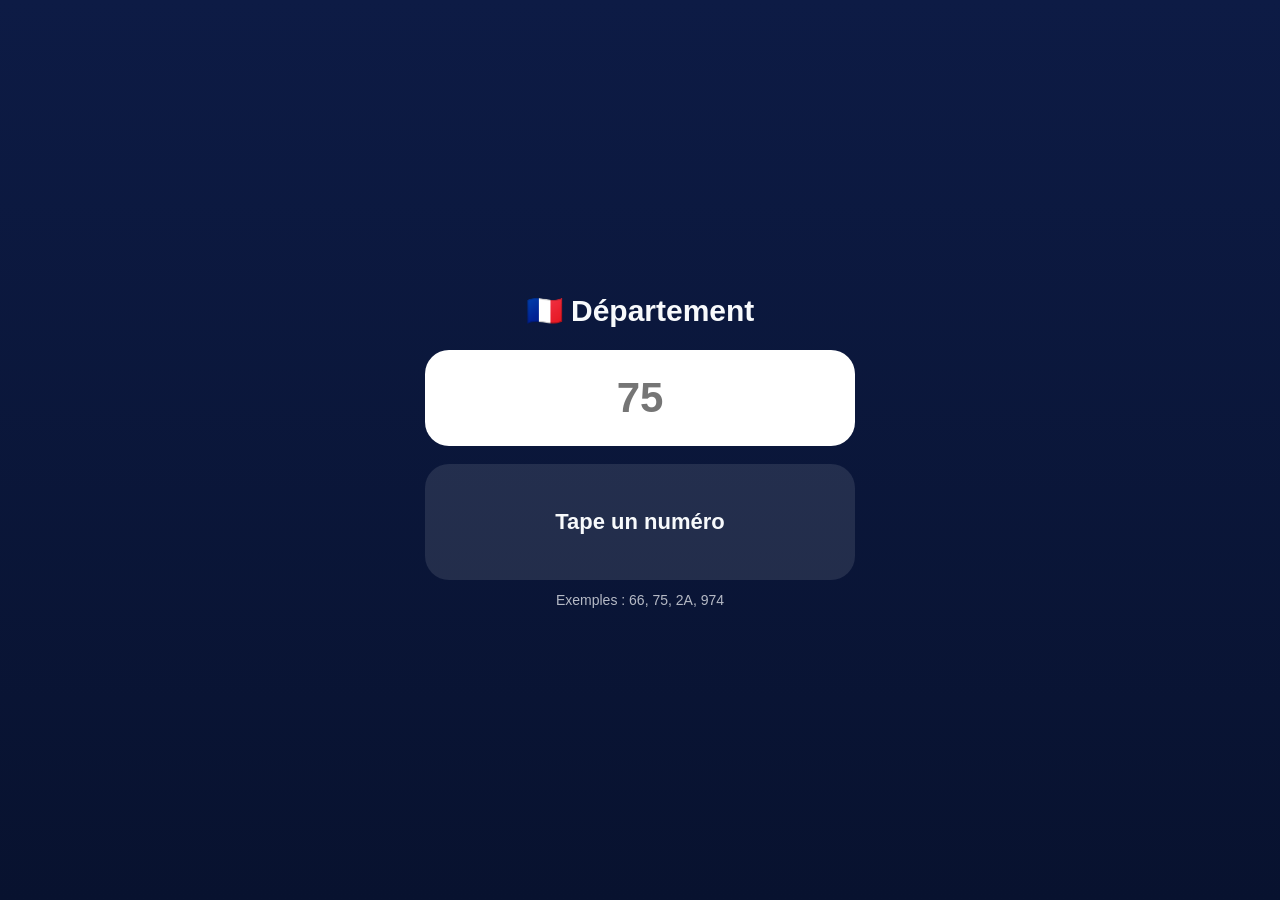
==== departements.html @ 72fa9fa7 "Add files via upload" ====
<!DOCTYPE html>
<html lang="fr">
<head>
<meta charset="UTF-8">
<meta name="viewport" content="width=device-width, initial-scale=1.0, viewport-fit=cover">
<title>Département</title>
<meta name="theme-color" content="#08122f">
<style>
*{box-sizing:border-box;-webkit-tap-highlight-color:transparent}
html,body{height:100%}
body{
  margin:0;
  font-family:-apple-system,BlinkMacSystemFont,"SF Pro Text","SF Pro Display",sans-serif;
  color:#f8fafc;
  background:linear-gradient(180deg,#0d1b45,#08122f);
}
.wrap{
  min-height:100%;
  display:flex;
  align-items:center;
  justify-content:center;
  padding:20px;
}
.app{width:100%;max-width:430px}
h1{
  text-align:center;
  margin:0 0 22px;
  font-size:30px;
  font-weight:800;
}
.input{
  width:100%;
  border:none;
  outline:none;
  border-radius:24px;
  background:#fff;
  color:#111827;
  padding:24px 18px;
  font-size:42px;
  font-weight:700;
  text-align:center;
  text-transform:uppercase;
}
.result{
  margin-top:18px;
  min-height:116px;
  border-radius:24px;
  display:flex;
  align-items:center;
  justify-content:center;
  text-align:center;
  padding:20px;
  background:rgba(255,255,255,.10);
  font-size:22px;
  font-weight:700;
}
.result.found{
  background:rgba(34,197,94,.20);
}
.result.unknown{
  background:rgba(239,68,68,.18);
}
.helper{
  text-align:center;
  margin-top:12px;
  color:rgba(248,250,252,.72);
  font-size:14px;
}
.name{
  font-size:34px;
  line-height:1.1;
  letter-spacing:-.02em;
}
</style>
</head>
<body>
<div class="wrap">
  <main class="app">
    <h1>🇫🇷 Département</h1>
    <input id="deptInput" class="input" type="text" inputmode="text" autocomplete="off" autocorrect="off" autocapitalize="characters" spellcheck="false" maxlength="3" placeholder="75">
    <div id="deptResult" class="result">Tape un numéro</div>
    <div class="helper">Exemples : 66, 75, 2A, 974</div>
  </main>
</div>

<script>
(function(){
  const data = {
    "01":"Ain","02":"Aisne","03":"Allier","04":"Alpes-de-Haute-Provence","05":"Hautes-Alpes",
    "06":"Alpes-Maritimes","07":"Ardèche","08":"Ardennes","09":"Ariège","10":"Aube",
    "11":"Aude","12":"Aveyron","13":"Bouches-du-Rhône","14":"Calvados","15":"Cantal",
    "16":"Charente","17":"Charente-Maritime","18":"Cher","19":"Corrèze","2A":"Corse-du-Sud",
    "2B":"Haute-Corse","21":"Côte-d'Or","22":"Côtes-d'Armor","23":"Creuse","24":"Dordogne",
    "25":"Doubs","26":"Drôme","27":"Eure","28":"Eure-et-Loir","29":"Finistère",
    "30":"Gard","31":"Haute-Garonne","32":"Gers","33":"Gironde","34":"Hérault",
    "35":"Ille-et-Vilaine","36":"Indre","37":"Indre-et-Loire","38":"Isère","39":"Jura",
    "40":"Landes","41":"Loir-et-Cher","42":"Loire","43":"Haute-Loire","44":"Loire-Atlantique",
    "45":"Loiret","46":"Lot","47":"Lot-et-Garonne","48":"Lozère","49":"Maine-et-Loire",
    "50":"Manche","51":"Marne","52":"Haute-Marne","53":"Mayenne","54":"Meurthe-et-Moselle",
    "55":"Meuse","56":"Morbihan","57":"Moselle","58":"Nièvre","59":"Nord",
    "60":"Oise","61":"Orne","62":"Pas-de-Calais","63":"Puy-de-Dôme","64":"Pyrénées-Atlantiques",
    "65":"Hautes-Pyrénées","66":"Pyrénées-Orientales","67":"Bas-Rhin","68":"Haut-Rhin","69":"Rhône",
    "70":"Haute-Saône","71":"Saône-et-Loire","72":"Sarthe","73":"Savoie","74":"Haute-Savoie",
    "75":"Paris","76":"Seine-Maritime","77":"Seine-et-Marne","78":"Yvelines","79":"Deux-Sèvres",
    "80":"Somme","81":"Tarn","82":"Tarn-et-Garonne","83":"Var","84":"Vaucluse",
    "85":"Vendée","86":"Vienne","87":"Haute-Vienne","88":"Vosges","89":"Yonne",
    "90":"Territoire de Belfort","91":"Essonne","92":"Hauts-de-Seine","93":"Seine-Saint-Denis","94":"Val-de-Marne",
    "95":"Val-d'Oise","971":"Guadeloupe","972":"Martinique","973":"Guyane","974":"La Réunion","976":"Mayotte"
  };

  const input = document.getElementById("deptInput");
  const result = document.getElementById("deptResult");

  function normalize(value){
    return String(value || "").trim().toUpperCase().replace(/[^0-9AB]/g, "");
  }

  function update(){
    const val = normalize(input.value);
    input.value = val;
    if(!val){
      result.className = "result";
      result.textContent = "Tape un numéro";
      return;
    }
    if (Object.prototype.hasOwnProperty.call(data, val)) {
      result.className = "result found";
      result.innerHTML = '<div class="name">' + data[val] + '</div>';
    } else {
      result.className = "result unknown";
      result.innerHTML = '<div class="name">Inconnu</div>';
    }
  }

  input.addEventListener("input", update);
  input.addEventListener("keyup", update);
  input.addEventListener("change", update);
  update();
})();
</script>
</body>
</html>
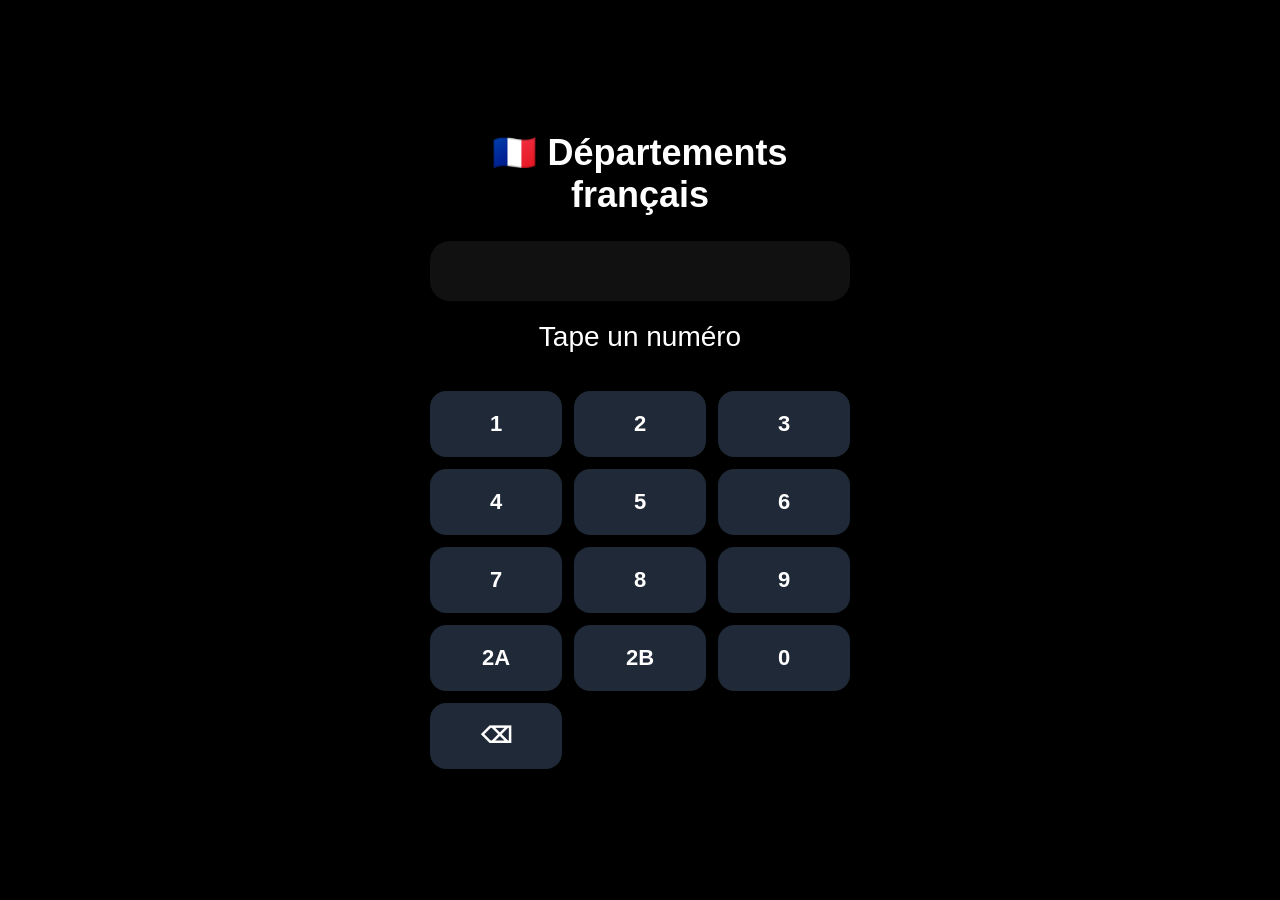
==== commit 8e241f57: "Add files via upload" ====
--- a/departements.html
+++ b/departements.html
@@ -3,140 +3,115 @@
 <head>
 <meta charset="UTF-8">
 <meta name="viewport" content="width=device-width, initial-scale=1.0, viewport-fit=cover">
-<title>Département</title>
-<meta name="theme-color" content="#08122f">
+<title>Départements français</title>
+
+<meta name="apple-mobile-web-app-capable" content="yes">
+<meta name="apple-mobile-web-app-status-bar-style" content="black-translucent">
+
 <style>
-*{box-sizing:border-box;-webkit-tap-highlight-color:transparent}
-html,body{height:100%}
+*{box-sizing:border-box;margin:0;padding:0;-webkit-tap-highlight-color:transparent}
+
 body{
-  margin:0;
-  font-family:-apple-system,BlinkMacSystemFont,"SF Pro Text","SF Pro Display",sans-serif;
-  color:#f8fafc;
-  background:linear-gradient(180deg,#0d1b45,#08122f);
+  font-family:-apple-system,BlinkMacSystemFont,"SF Pro Display",sans-serif;
+  background:#000;
+  color:#fff;
+  display:flex;
+  justify-content:center;
+  align-items:center;
+  height:100vh;
 }
-.wrap{
-  min-height:100%;
-  display:flex;
-  align-items:center;
-  justify-content:center;
+
+.app{width:100%;max-width:420px;text-align:center}
+
+h1{
+  font-size:36px;
+  font-weight:800;
+  margin-bottom:25px;
+}
+
+.display{
+  background:#111;
+  border-radius:20px;
+  padding:30px 10px;
+  font-size:44px;
+  margin-bottom:20px;
+}
+
+.result{
+  font-size:28px;
+  margin-bottom:30px;
+  min-height:40px;
+}
+
+.keyboard{
+  display:grid;
+  grid-template-columns:repeat(3,1fr);
+  gap:12px;
+}
+
+.key{
+  background:#1f2937;
   padding:20px;
+  border-radius:16px;
+  font-size:22px;
+  font-weight:600;
 }
-.app{width:100%;max-width:430px}
-h1{
-  text-align:center;
-  margin:0 0 22px;
-  font-size:30px;
-  font-weight:800;
-}
-.input{
-  width:100%;
-  border:none;
-  outline:none;
-  border-radius:24px;
-  background:#fff;
-  color:#111827;
-  padding:24px 18px;
-  font-size:42px;
-  font-weight:700;
-  text-align:center;
-  text-transform:uppercase;
-}
-.result{
-  margin-top:18px;
-  min-height:116px;
-  border-radius:24px;
-  display:flex;
-  align-items:center;
-  justify-content:center;
-  text-align:center;
-  padding:20px;
-  background:rgba(255,255,255,.10);
-  font-size:22px;
-  font-weight:700;
-}
-.result.found{
-  background:rgba(34,197,94,.20);
-}
-.result.unknown{
-  background:rgba(239,68,68,.18);
-}
-.helper{
-  text-align:center;
-  margin-top:12px;
-  color:rgba(248,250,252,.72);
-  font-size:14px;
-}
-.name{
-  font-size:34px;
-  line-height:1.1;
-  letter-spacing:-.02em;
+
+.key:active{
+  transform:scale(0.9);
+  background:#374151;
 }
 </style>
 </head>
+
 <body>
-<div class="wrap">
-  <main class="app">
-    <h1>🇫🇷 Département</h1>
-    <input id="deptInput" class="input" type="text" inputmode="text" autocomplete="off" autocorrect="off" autocapitalize="characters" spellcheck="false" maxlength="3" placeholder="75">
-    <div id="deptResult" class="result">Tape un numéro</div>
-    <div class="helper">Exemples : 66, 75, 2A, 974</div>
-  </main>
+
+<div class="app">
+  <h1>🇫🇷 Départements français</h1>
+
+  <div id="display" class="display"></div>
+  <div id="result" class="result">Tape un numéro</div>
+
+  <div class="keyboard">
+    <div class="key" onclick="press('1')">1</div>
+    <div class="key" onclick="press('2')">2</div>
+    <div class="key" onclick="press('3')">3</div>
+    <div class="key" onclick="press('4')">4</div>
+    <div class="key" onclick="press('5')">5</div>
+    <div class="key" onclick="press('6')">6</div>
+    <div class="key" onclick="press('7')">7</div>
+    <div class="key" onclick="press('8')">8</div>
+    <div class="key" onclick="press('9')">9</div>
+    <div class="key" onclick="press('2A')">2A</div>
+    <div class="key" onclick="press('2B')">2B</div>
+    <div class="key" onclick="press('0')">0</div>
+    <div class="key" onclick="clearInput()">⌫</div>
+  </div>
 </div>
 
 <script>
-(function(){
-  const data = {
-    "01":"Ain","02":"Aisne","03":"Allier","04":"Alpes-de-Haute-Provence","05":"Hautes-Alpes",
-    "06":"Alpes-Maritimes","07":"Ardèche","08":"Ardennes","09":"Ariège","10":"Aube",
-    "11":"Aude","12":"Aveyron","13":"Bouches-du-Rhône","14":"Calvados","15":"Cantal",
-    "16":"Charente","17":"Charente-Maritime","18":"Cher","19":"Corrèze","2A":"Corse-du-Sud",
-    "2B":"Haute-Corse","21":"Côte-d'Or","22":"Côtes-d'Armor","23":"Creuse","24":"Dordogne",
-    "25":"Doubs","26":"Drôme","27":"Eure","28":"Eure-et-Loir","29":"Finistère",
-    "30":"Gard","31":"Haute-Garonne","32":"Gers","33":"Gironde","34":"Hérault",
-    "35":"Ille-et-Vilaine","36":"Indre","37":"Indre-et-Loire","38":"Isère","39":"Jura",
-    "40":"Landes","41":"Loir-et-Cher","42":"Loire","43":"Haute-Loire","44":"Loire-Atlantique",
-    "45":"Loiret","46":"Lot","47":"Lot-et-Garonne","48":"Lozère","49":"Maine-et-Loire",
-    "50":"Manche","51":"Marne","52":"Haute-Marne","53":"Mayenne","54":"Meurthe-et-Moselle",
-    "55":"Meuse","56":"Morbihan","57":"Moselle","58":"Nièvre","59":"Nord",
-    "60":"Oise","61":"Orne","62":"Pas-de-Calais","63":"Puy-de-Dôme","64":"Pyrénées-Atlantiques",
-    "65":"Hautes-Pyrénées","66":"Pyrénées-Orientales","67":"Bas-Rhin","68":"Haut-Rhin","69":"Rhône",
-    "70":"Haute-Saône","71":"Saône-et-Loire","72":"Sarthe","73":"Savoie","74":"Haute-Savoie",
-    "75":"Paris","76":"Seine-Maritime","77":"Seine-et-Marne","78":"Yvelines","79":"Deux-Sèvres",
-    "80":"Somme","81":"Tarn","82":"Tarn-et-Garonne","83":"Var","84":"Vaucluse",
-    "85":"Vendée","86":"Vienne","87":"Haute-Vienne","88":"Vosges","89":"Yonne",
-    "90":"Territoire de Belfort","91":"Essonne","92":"Hauts-de-Seine","93":"Seine-Saint-Denis","94":"Val-de-Marne",
-    "95":"Val-d'Oise","971":"Guadeloupe","972":"Martinique","973":"Guyane","974":"La Réunion","976":"Mayotte"
-  };
+const data = {
+"2A":"Corse-du-Sud","2B":"Haute-Corse","66":"Pyrénées-Orientales","75":"Paris"
+};
 
-  const input = document.getElementById("deptInput");
-  const result = document.getElementById("deptResult");
+let input="";
 
-  function normalize(value){
-    return String(value || "").trim().toUpperCase().replace(/[^0-9AB]/g, "");
-  }
+function press(val){
+  if(input.length >= 3) return;
+  input += val;
+  update();
+}
 
-  function update(){
-    const val = normalize(input.value);
-    input.value = val;
-    if(!val){
-      result.className = "result";
-      result.textContent = "Tape un numéro";
-      return;
-    }
-    if (Object.prototype.hasOwnProperty.call(data, val)) {
-      result.className = "result found";
-      result.innerHTML = '<div class="name">' + data[val] + '</div>';
-    } else {
-      result.className = "result unknown";
-      result.innerHTML = '<div class="name">Inconnu</div>';
-    }
-  }
+function clearInput(){
+  input = input.slice(0,-1);
+  update();
+}
 
-  input.addEventListener("input", update);
-  input.addEventListener("keyup", update);
-  input.addEventListener("change", update);
-  update();
-})();
+function update(){
+  document.getElementById("display").textContent = input;
+  document.getElementById("result").textContent = data[input] || "Inconnu";
+}
 </script>
+
 </body>
 </html>
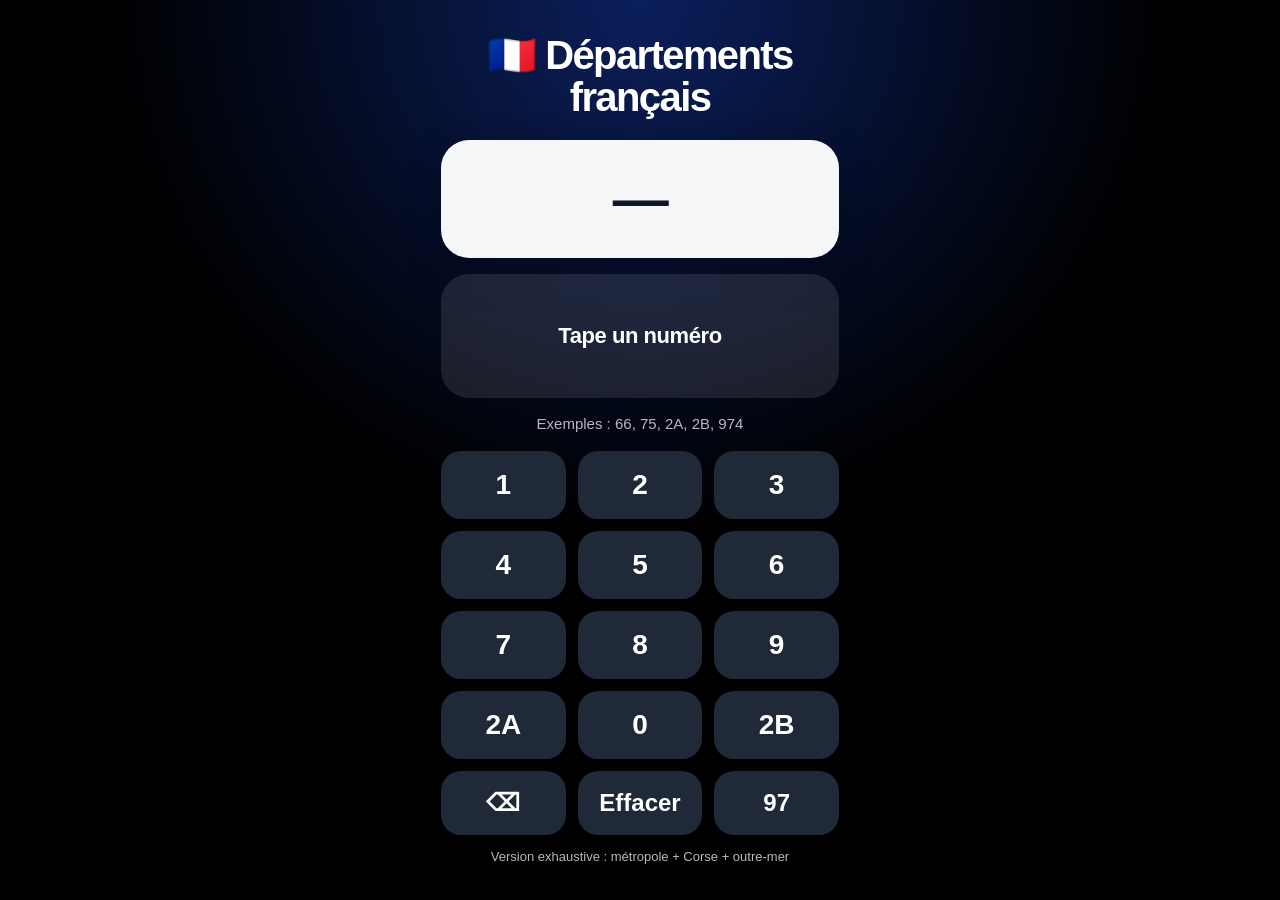
==== commit effb4c61: "Add files via upload" ====
--- a/departements.html
+++ b/departements.html
@@ -7,111 +7,340 @@
 
 <meta name="apple-mobile-web-app-capable" content="yes">
 <meta name="apple-mobile-web-app-status-bar-style" content="black-translucent">
+<meta name="theme-color" content="#000000">
 
 <style>
 *{box-sizing:border-box;margin:0;padding:0;-webkit-tap-highlight-color:transparent}
-
+:root{
+  --bg:#000000;
+  --panel:#111111;
+  --key:#1f2937;
+  --key-active:#374151;
+  --text:#ffffff;
+  --muted:#b8b8c2;
+  --ok:#16a34a;
+  --warn:#ef4444;
+}
+html,body{height:100%}
 body{
-  font-family:-apple-system,BlinkMacSystemFont,"SF Pro Display",sans-serif;
-  background:#000;
-  color:#fff;
+  font-family:-apple-system,BlinkMacSystemFont,"SF Pro Display","SF Pro Text",sans-serif;
+  background:radial-gradient(circle at top, #0b1f5c 0%, #000 48%);
+  color:var(--text);
   display:flex;
   justify-content:center;
   align-items:center;
-  height:100vh;
-}
-
-.app{width:100%;max-width:420px;text-align:center}
-
+  min-height:100vh;
+}
+.app{
+  width:100%;
+  max-width:430px;
+  padding:22px 16px 24px;
+  text-align:center;
+}
 h1{
-  font-size:36px;
+  font-size:40px;
+  line-height:1.05;
   font-weight:800;
-  margin-bottom:25px;
-}
-
+  letter-spacing:-0.04em;
+  margin-bottom:22px;
+}
 .display{
-  background:#111;
-  border-radius:20px;
-  padding:30px 10px;
-  font-size:44px;
-  margin-bottom:20px;
-}
-
+  min-height:118px;
+  background:rgba(255,255,255,.96);
+  color:#0f172a;
+  border-radius:28px;
+  padding:24px 12px;
+  display:flex;
+  align-items:center;
+  justify-content:center;
+  font-size:56px;
+  font-weight:800;
+  letter-spacing:-0.03em;
+  box-shadow:0 12px 36px rgba(0,0,0,.28);
+  margin-bottom:16px;
+}
 .result{
-  font-size:28px;
-  margin-bottom:30px;
-  min-height:40px;
-}
-
+  min-height:124px;
+  border-radius:28px;
+  background:rgba(255,255,255,.10);
+  display:flex;
+  align-items:center;
+  justify-content:center;
+  padding:20px 18px;
+  margin-bottom:16px;
+  transition:.15s ease;
+}
+.result.waiting{color:var(--text)}
+.result.found{background:rgba(22,163,74,.24)}
+.result.unknown{background:rgba(239,68,68,.18)}
+.resultText{
+  font-size:22px;
+  font-weight:700;
+  line-height:1.15;
+  letter-spacing:-0.02em;
+}
+.resultName{
+  font-size:34px;
+  font-weight:800;
+  line-height:1.05;
+  letter-spacing:-0.03em;
+}
+.helper{
+  color:var(--muted);
+  font-size:15px;
+  line-height:1.3;
+  margin-bottom:18px;
+}
 .keyboard{
   display:grid;
   grid-template-columns:repeat(3,1fr);
   gap:12px;
 }
-
 .key{
-  background:#1f2937;
-  padding:20px;
-  border-radius:16px;
-  font-size:22px;
-  font-weight:600;
-}
-
+  border:none;
+  border-radius:20px;
+  background:var(--key);
+  color:var(--text);
+  padding:18px 8px;
+  font-size:28px;
+  font-weight:700;
+  font-family:inherit;
+  transition:transform .08s ease, background .08s ease, opacity .08s ease;
+}
 .key:active{
-  transform:scale(0.9);
-  background:#374151;
+  transform:scale(.94);
+  background:var(--key-active);
+}
+.key.wide{
+  grid-column:span 1;
+}
+.key.action{
+  font-size:24px;
+}
+.footer{
+  margin-top:14px;
+  color:var(--muted);
+  font-size:13px;
+}
+@media (max-width:390px){
+  h1{font-size:35px}
+  .display{font-size:50px}
+  .resultName{font-size:30px}
 }
 </style>
 </head>
-
 <body>
-
 <div class="app">
   <h1>🇫🇷 Départements français</h1>
 
   <div id="display" class="display"></div>
-  <div id="result" class="result">Tape un numéro</div>
+
+  <div id="result" class="result waiting">
+    <div class="resultText">Tape un numéro</div>
+  </div>
+
+  <div class="helper">Exemples : 66, 75, 2A, 2B, 974</div>
 
   <div class="keyboard">
-    <div class="key" onclick="press('1')">1</div>
-    <div class="key" onclick="press('2')">2</div>
-    <div class="key" onclick="press('3')">3</div>
-    <div class="key" onclick="press('4')">4</div>
-    <div class="key" onclick="press('5')">5</div>
-    <div class="key" onclick="press('6')">6</div>
-    <div class="key" onclick="press('7')">7</div>
-    <div class="key" onclick="press('8')">8</div>
-    <div class="key" onclick="press('9')">9</div>
-    <div class="key" onclick="press('2A')">2A</div>
-    <div class="key" onclick="press('2B')">2B</div>
-    <div class="key" onclick="press('0')">0</div>
-    <div class="key" onclick="clearInput()">⌫</div>
+    <button class="key" onclick="press('1')">1</button>
+    <button class="key" onclick="press('2')">2</button>
+    <button class="key" onclick="press('3')">3</button>
+
+    <button class="key" onclick="press('4')">4</button>
+    <button class="key" onclick="press('5')">5</button>
+    <button class="key" onclick="press('6')">6</button>
+
+    <button class="key" onclick="press('7')">7</button>
+    <button class="key" onclick="press('8')">8</button>
+    <button class="key" onclick="press('9')">9</button>
+
+    <button class="key" onclick="press('2A')">2A</button>
+    <button class="key" onclick="press('0')">0</button>
+    <button class="key" onclick="press('2B')">2B</button>
+
+    <button class="key action" onclick="clearOne()">⌫</button>
+    <button class="key action" onclick="clearAll()">Effacer</button>
+    <button class="key action" onclick="press('97')">97</button>
   </div>
+
+  <div class="footer">Version exhaustive : métropole + Corse + outre-mer</div>
 </div>
 
 <script>
 const data = {
-"2A":"Corse-du-Sud","2B":"Haute-Corse","66":"Pyrénées-Orientales","75":"Paris"
+  "01":"Ain",
+  "02":"Aisne",
+  "03":"Allier",
+  "04":"Alpes-de-Haute-Provence",
+  "05":"Hautes-Alpes",
+  "06":"Alpes-Maritimes",
+  "07":"Ardèche",
+  "08":"Ardennes",
+  "09":"Ariège",
+  "10":"Aube",
+  "11":"Aude",
+  "12":"Aveyron",
+  "13":"Bouches-du-Rhône",
+  "14":"Calvados",
+  "15":"Cantal",
+  "16":"Charente",
+  "17":"Charente-Maritime",
+  "18":"Cher",
+  "19":"Corrèze",
+  "2A":"Corse-du-Sud",
+  "2B":"Haute-Corse",
+  "21":"Côte-d'Or",
+  "22":"Côtes-d'Armor",
+  "23":"Creuse",
+  "24":"Dordogne",
+  "25":"Doubs",
+  "26":"Drôme",
+  "27":"Eure",
+  "28":"Eure-et-Loir",
+  "29":"Finistère",
+  "30":"Gard",
+  "31":"Haute-Garonne",
+  "32":"Gers",
+  "33":"Gironde",
+  "34":"Hérault",
+  "35":"Ille-et-Vilaine",
+  "36":"Indre",
+  "37":"Indre-et-Loire",
+  "38":"Isère",
+  "39":"Jura",
+  "40":"Landes",
+  "41":"Loir-et-Cher",
+  "42":"Loire",
+  "43":"Haute-Loire",
+  "44":"Loire-Atlantique",
+  "45":"Loiret",
+  "46":"Lot",
+  "47":"Lot-et-Garonne",
+  "48":"Lozère",
+  "49":"Maine-et-Loire",
+  "50":"Manche",
+  "51":"Marne",
+  "52":"Haute-Marne",
+  "53":"Mayenne",
+  "54":"Meurthe-et-Moselle",
+  "55":"Meuse",
+  "56":"Morbihan",
+  "57":"Moselle",
+  "58":"Nièvre",
+  "59":"Nord",
+  "60":"Oise",
+  "61":"Orne",
+  "62":"Pas-de-Calais",
+  "63":"Puy-de-Dôme",
+  "64":"Pyrénées-Atlantiques",
+  "65":"Hautes-Pyrénées",
+  "66":"Pyrénées-Orientales",
+  "67":"Bas-Rhin",
+  "68":"Haut-Rhin",
+  "69":"Rhône",
+  "70":"Haute-Saône",
+  "71":"Saône-et-Loire",
+  "72":"Sarthe",
+  "73":"Savoie",
+  "74":"Haute-Savoie",
+  "75":"Paris",
+  "76":"Seine-Maritime",
+  "77":"Seine-et-Marne",
+  "78":"Yvelines",
+  "79":"Deux-Sèvres",
+  "80":"Somme",
+  "81":"Tarn",
+  "82":"Tarn-et-Garonne",
+  "83":"Var",
+  "84":"Vaucluse",
+  "85":"Vendée",
+  "86":"Vienne",
+  "87":"Haute-Vienne",
+  "88":"Vosges",
+  "89":"Yonne",
+  "90":"Territoire de Belfort",
+  "91":"Essonne",
+  "92":"Hauts-de-Seine",
+  "93":"Seine-Saint-Denis",
+  "94":"Val-de-Marne",
+  "95":"Val-d'Oise",
+  "971":"Guadeloupe",
+  "972":"Martinique",
+  "973":"Guyane",
+  "974":"La Réunion",
+  "976":"Mayotte"
 };
 
-let input="";
+let input = "";
+
+function canAppend(current, val){
+  if (val === "2A" || val === "2B") {
+    return current === "";
+  }
+  if (val === "97") {
+    return current === "";
+  }
+  return current.length < 3;
+}
 
 function press(val){
-  if(input.length >= 3) return;
+  if (!canAppend(input, val)) return;
+
+  if (val === "2A" || val === "2B") {
+    input = val;
+    update();
+    return;
+  }
+
+  if (input === "2A" || input === "2B") return;
+
+  if (val === "97") {
+    input = "97";
+    update();
+    return;
+  }
+
+  if (input.length >= 3) return;
   input += val;
   update();
 }
 
-function clearInput(){
-  input = input.slice(0,-1);
+function clearOne(){
+  if (input === "2A" || input === "2B") {
+    input = "";
+  } else {
+    input = input.slice(0, -1);
+  }
   update();
 }
 
+function clearAll(){
+  input = "";
+  update();
+}
+
 function update(){
-  document.getElementById("display").textContent = input;
-  document.getElementById("result").textContent = data[input] || "Inconnu";
-}
+  const display = document.getElementById("display");
+  const result = document.getElementById("result");
+
+  display.textContent = input || "—";
+
+  if (!input) {
+    result.className = "result waiting";
+    result.innerHTML = '<div class="resultText">Tape un numéro</div>';
+    return;
+  }
+
+  if (data[input]) {
+    result.className = "result found";
+    result.innerHTML = '<div class="resultName">' + data[input] + '</div>';
+  } else {
+    result.className = "result unknown";
+    result.innerHTML = '<div class="resultName">Inconnu</div>';
+  }
+}
+
+update();
 </script>
-
 </body>
 </html>
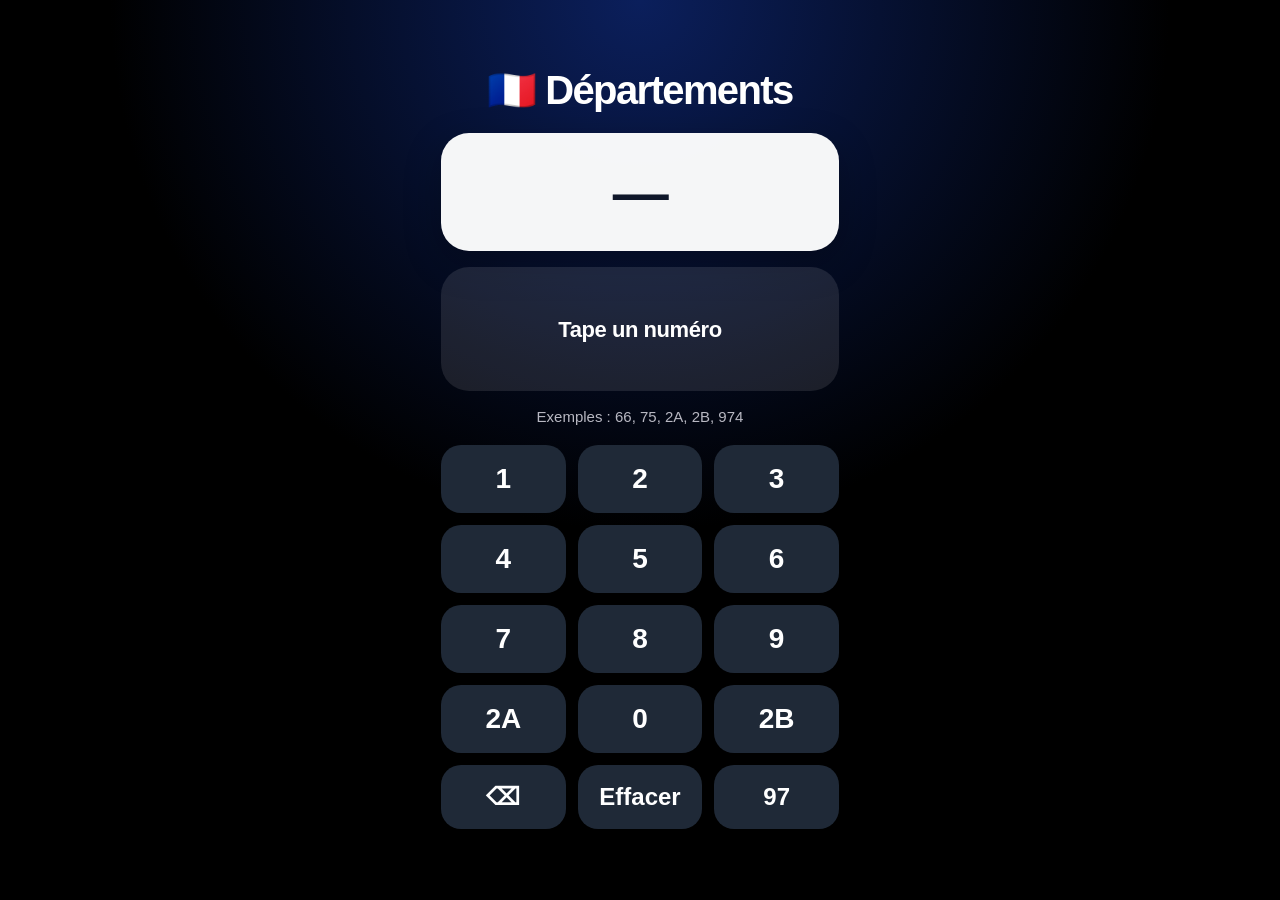
==== commit 8c65814d: "Update departements.html" ====
--- a/departements.html
+++ b/departements.html
@@ -3,7 +3,7 @@
 <head>
 <meta charset="UTF-8">
 <meta name="viewport" content="width=device-width, initial-scale=1.0, viewport-fit=cover">
-<title>Départements français</title>
+<title>Départements</title>
 
 <meta name="apple-mobile-web-app-capable" content="yes">
 <meta name="apple-mobile-web-app-status-bar-style" content="black-translucent">
@@ -131,7 +131,7 @@
 </head>
 <body>
 <div class="app">
-  <h1>🇫🇷 Départements français</h1>
+  <h1>🇫🇷 Départements</h1>
 
   <div id="display" class="display"></div>
 
@@ -163,7 +163,7 @@
     <button class="key action" onclick="press('97')">97</button>
   </div>
 
-  <div class="footer">Version exhaustive : métropole + Corse + outre-mer</div>
+  
 </div>
 
 <script>
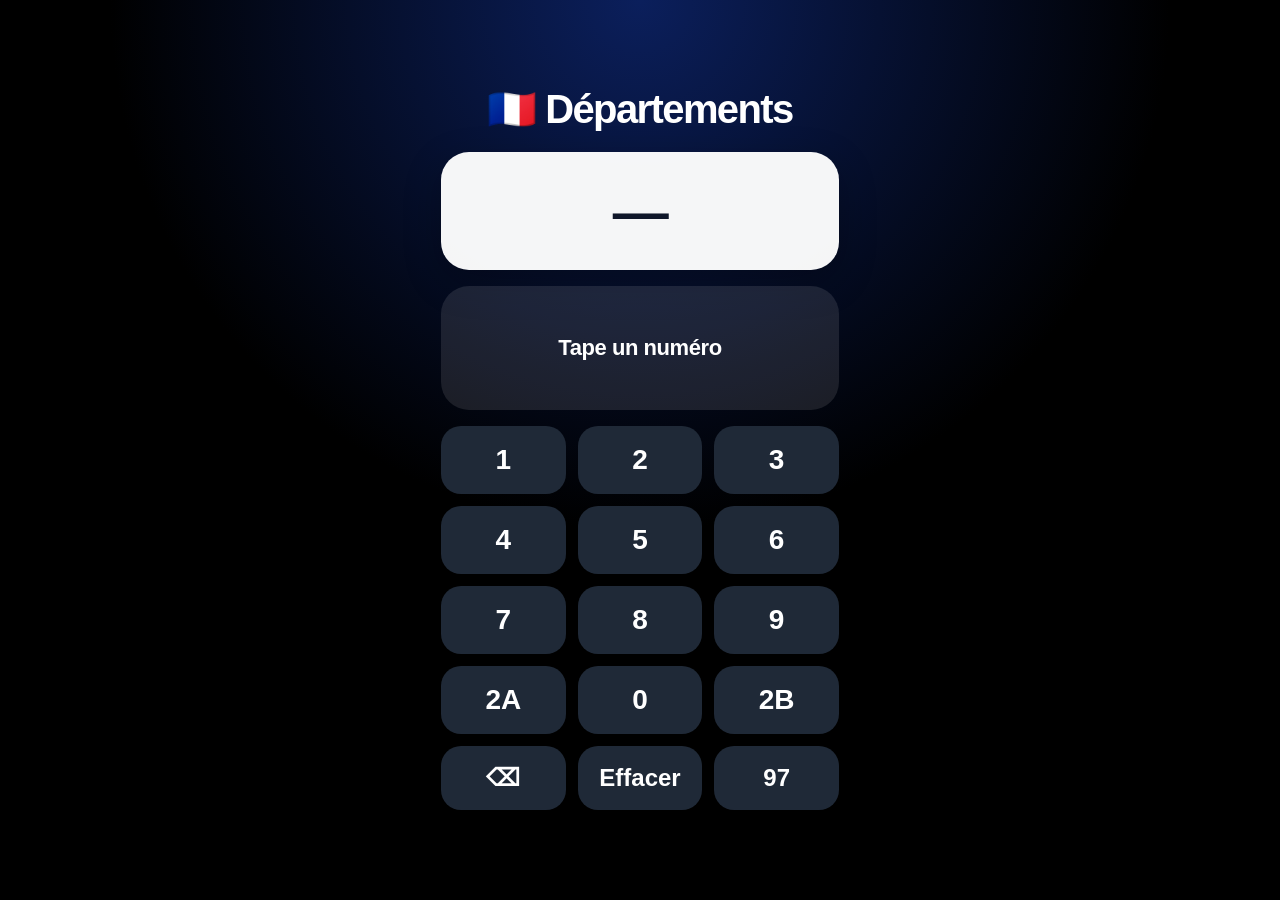
==== commit 2d2519b7: "Update departements.html" ====
--- a/departements.html
+++ b/departements.html
@@ -139,7 +139,6 @@
     <div class="resultText">Tape un numéro</div>
   </div>
 
-  <div class="helper">Exemples : 66, 75, 2A, 2B, 974</div>
 
   <div class="keyboard">
     <button class="key" onclick="press('1')">1</button>
